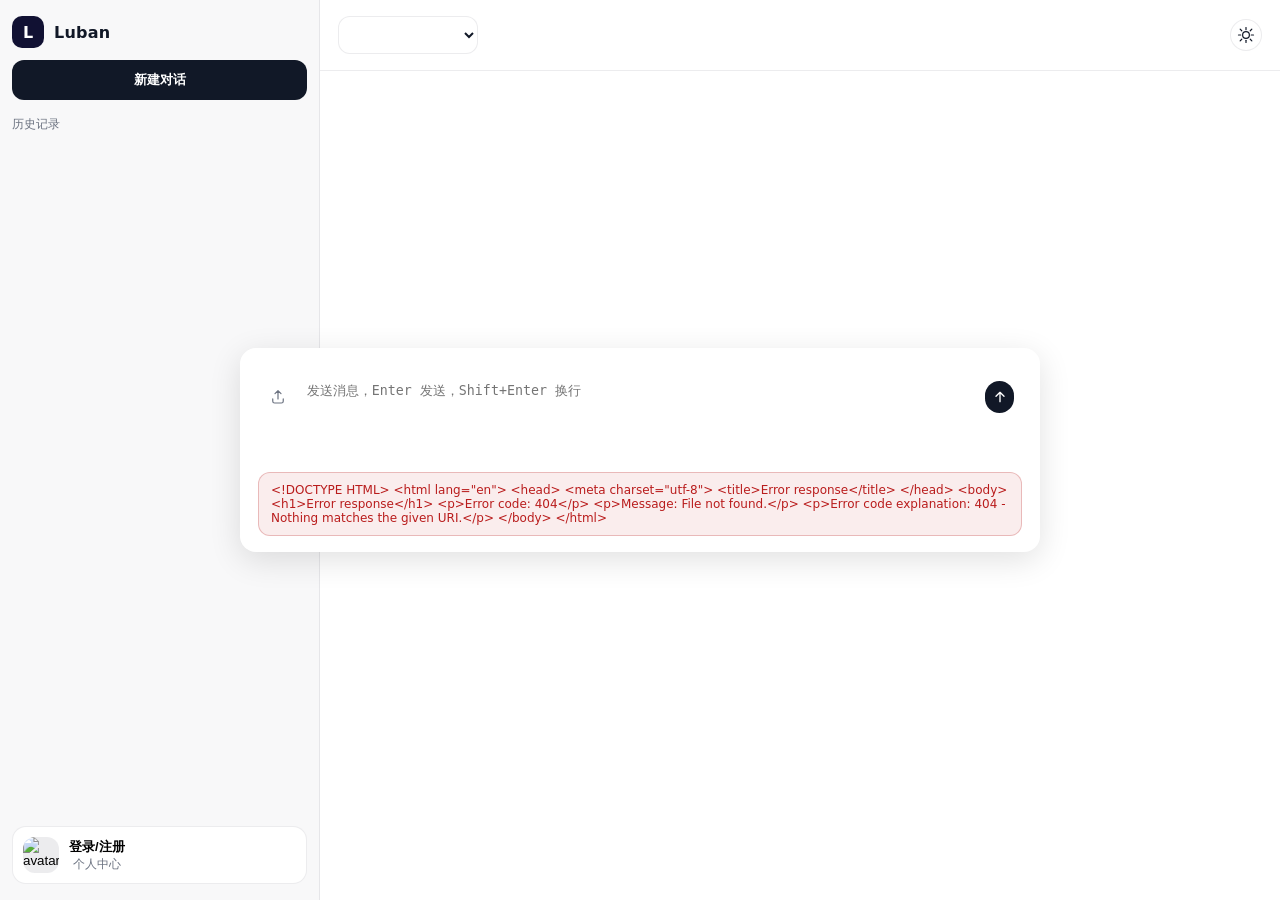
==== frontend/index.html @ cbc830c3 "feat: 添加完整前端实现并修复chat接口问题 - 添加独立的前端目录结构 - 实现响应式聊天界面 - 修复chat接口的流式响应处理 - 添加CORS支持，允许不同开发端口 - 优化API调用和" ====
<!doctype html>
<html lang="zh-CN" data-theme="light">
  <head>
    <meta charset="UTF-8" />
    <meta name="viewport" content="width=device-width, initial-scale=1.0" />
    <title>Luban Chat</title>
    <link rel="stylesheet" href="./css/style.css" />
  </head>
  <body>
    <div class="app">
      <aside class="sidebar">
        <div class="sidebar-header">
          <div class="brand">
            <div class="brand-logo">L</div>
            <div class="brand-text">
              <div class="brand-name">Luban</div>
              <!-- <div class="brand-sub">Qwen-style UI</div> -->
            </div>
          </div>

          <button id="newChatBtn" class="btn primary">新建对话</button>
        </div>

        <div class="sidebar-section">
          <div class="section-title">历史记录</div>
          <div id="sessionsList" class="sessions"></div>
        </div>

        <div class="sidebar-footer">
          <button id="meBtn" class="me">
            <img id="meAvatar" class="me-avatar" alt="avatar" src="https://img.alicdn.com/imgextra/i3/O1CN01QLt9r31b7x4MN6qUL_!!6000000003419-2-tps-116-116.png" />
            <div class="me-meta">
              <div id="meName" class="me-name">登录/注册</div>
              <div class="me-sub">个人中心</div>
            </div>
          </button>
        </div>
      </aside>

      <main class="main">
        <header class="topbar">
          <div class="topbar-left">
            <div class="model-switcher">
              <select id="modelSelect" class="select model-select"></select>
            </div>
          </div>
          <div class="topbar-right">
            <button
              id="themeToggle"
              class="icon-btn"
              type="button"
              aria-label="切换背景模式"
            >
              <svg class="icon-sun" viewBox="0 0 24 24" aria-hidden="true">
                <circle cx="12" cy="12" r="4.5" />
                <g stroke-linecap="round">
                  <line x1="12" y1="2" x2="12" y2="5" />
                  <line x1="12" y1="19" x2="12" y2="22" />
                  <line x1="4.22" y1="4.22" x2="6.34" y2="6.34" />
                  <line x1="17.66" y1="17.66" x2="19.78" y2="19.78" />
                  <line x1="2" y1="12" x2="5" y2="12" />
                  <line x1="19" y1="12" x2="22" y2="12" />
                  <line x1="4.22" y1="19.78" x2="6.34" y2="17.66" />
                  <line x1="17.66" y1="6.34" x2="19.78" y2="4.22" />
                </g>
              </svg>
            </button>
          </div>
        </header>

        <section id="messages" class="messages"></section>

        <section class="composer">
          <div class="composer-shell">
            <label class="upload-btn" aria-label="上传图片或视频">
              <input id="fileInput" type="file" accept="image/*,video/*" />
              <svg class="icon-upload" viewBox="0 0 24 24" aria-hidden="true">
                <path
                  d="M12 3.5v11m0-11L8 7.5m4-4 4 4M5 14.5v3a2.5 2.5 0 0 0 2.5 2.5h9A2.5 2.5 0 0 0 19 17.5v-3"
                  fill="none"
                  stroke-width="1.6"
                  stroke-linecap="round"
                  stroke-linejoin="round"
                />
              </svg>
            </label>
            <textarea
              id="prompt"
              class="textarea"
              rows="2"
              placeholder="发送消息，Enter 发送，Shift+Enter 换行"
            ></textarea>
            <button id="sendBtn" class="icon-btn send-btn" type="button" aria-label="发送">
              <svg class="icon-send" viewBox="0 0 24 24" aria-hidden="true">
                <path
                  d="M12 19V5M12 5l6 6M12 5l-6 6"
                  fill="none"
                  stroke="currentColor"
                  stroke-width="2"
                  stroke-linecap="round"
                  stroke-linejoin="round"
                />
              </svg>
            </button>
          </div>
          <div id="attachments" class="attachments"></div>
          <div id="errorBar" class="error-bar hidden"></div>
        </section>
      </main>
    </div>

    <!-- Login/Register Modal -->
    <dialog id="authDialog" class="dialog auth-dialog">
      <div class="dialog-header">
        <div class="dialog-title">登录 / 注册</div>
        <button id="authClose" class="btn ghost" type="button">关闭</button>
      </div>
      <div class="dialog-body">
        <!-- Tabs -->
        <div class="auth-tabs">
          <button class="auth-tab active" data-tab="login">登录</button>
          <button class="auth-tab" data-tab="register">注册</button>
        </div>

        <!-- Login Form -->
        <form id="loginForm" class="auth-form">
          <div class="form-group">
            <label for="loginEmail">邮箱</label>
            <input type="email" id="loginEmail" required placeholder="请输入邮箱">
          </div>
          <div class="form-group">
            <label for="loginPassword">密码</label>
            <input type="password" id="loginPassword" required placeholder="请输入密码">
          </div>
          <button type="submit" class="btn primary">登录</button>
        </form>

        <!-- Register Form -->
        <form id="registerForm" class="auth-form hidden">
          <div class="form-group">
            <label for="registerName">姓名</label>
            <input type="text" id="registerName" required placeholder="请输入姓名">
          </div>
          <div class="form-group">
            <label for="registerEmail">邮箱</label>
            <input type="email" id="registerEmail" required placeholder="请输入邮箱">
          </div>
          <div class="form-group">
            <label for="registerPassword">密码</label>
            <input type="password" id="registerPassword" required placeholder="请输入密码">
            <div class="password-strength" id="passwordStrength">
              <div class="strength-bar"></div>
              <span class="strength-text"></span>
            </div>
            <small class="password-hint">至少6位，建议包含字母和数字</small>
          </div>
          <button type="submit" class="btn primary">注册</button>
        </form>
      </div>
    </dialog>

    <dialog id="meDialog" class="dialog">
      <div class="dialog-header">
        <div class="dialog-title">个人信息</div>
        <button id="meClose" class="btn ghost" type="button">关闭</button>
      </div>
      <div class="dialog-body">
        <div class="me-card">
          <img id="meAvatar2" class="me-avatar-lg" alt="avatar" />
          <div>
            <div id="meName2" class="me-name-lg">-</div>
            <div id="meId" class="me-id">-</div>
          </div>
        </div>
        <div class="dialog-footer">
          <button id="logoutBtn" class="btn secondary logout-btn">
            <svg class="icon-logout" viewBox="0 0 24 24" aria-hidden="true">
              <path
                d="M16 17v-3h4a2 2 0 0 0 2-2V6a2 2 0 0 0-2-2h-4v3l-4-4 4-4v3h4a4 4 0 0 1 4 4v6a4 4 0 0 1-4 4h-4z"
                fill="none"
                stroke="currentColor"
                stroke-width="2"
                stroke-linecap="round"
                stroke-linejoin="round"
              />
              <path
                d="M9 21H5a2 2 0 0 1-2-2V5a2 2 0 0 1 2-2h4"
                fill="none"
                stroke="currentColor"
                stroke-width="2"
                stroke-linecap="round"
                stroke-linejoin="round"
              />
            </svg>
            退出登录
          </button>
        </div>
      </div>
    </dialog>

    <script src="./js/app.js"></script>
  </body>
</html>
---- frontend/css/style.css ----
:root {
  --bg-primary: #ffffff;
  --bg-sidebar: #f8f8f9;
  --bg-elevated: #ffffff;
  --text-primary: #111827;
  --text-secondary: #6b7280;
  --border: rgba(17, 24, 39, 0.08);
  --shadow: 0 10px 30px rgba(0, 0, 0, 0.08);
  --brand: #111133;
  --primary: #111827;
  --primary-2: #1f2937;
  --bubble-user: #111827;
  --bubble-assistant: #f3f4f6;
  --bubble-user-text: #ffffff;
  --bubble-assistant-text: #111827;
  --danger: #b91c1c;
}

html[data-theme="dark"] {
  --bg-primary: #151515;
  --bg-sidebar: #0f0f0f;
  --bg-elevated: #1b1b1b;
  --text-primary: #f3f4f6;
  --text-secondary: #9ca3af;
  --border: rgba(255, 255, 255, 0.08);
  --shadow: 0 10px 30px rgba(0, 0, 0, 0.5);
  --brand: #f3f4f6;
  --primary: #f3f4f6;
  --primary-2: #d1d5db;
  --bubble-user: #f3f4f6;
  --bubble-assistant: #262626;
  --bubble-user-text: #111827;
  --bubble-assistant-text: #f3f4f6;
  --danger: #fca5a5;
}

* {
  box-sizing: border-box;
}

body {
  margin: 0;
  background: var(--bg-primary);
  color: var(--text-primary);
  font-family: ui-sans-serif, system-ui, -apple-system, Segoe UI, Roboto, Helvetica,
    Arial, "Apple Color Emoji", "Segoe UI Emoji";
}

.app {
  display: grid;
  grid-template-columns: 320px 1fr;
  height: 100vh;
}

.sidebar {
  background: var(--bg-sidebar);
  border-right: 1px solid var(--border);
  display: flex;
  flex-direction: column;
  padding: 16px 12px;
  gap: 16px;
}

.sidebar-header {
  display: grid;
  gap: 12px;
}

.brand {
  display: flex;
  align-items: center;
  gap: 10px;
}

.brand-logo {
  width: 32px;
  height: 32px;
  border-radius: 10px;
  background: var(--brand);
  color: var(--bg-primary);
  display: grid;
  place-items: center;
  font-weight: 800;
}

.brand-name {
  font-weight: 700;
  letter-spacing: 0.2px;
}

.brand-sub {
  font-size: 12px;
  color: var(--text-secondary);
}

.sidebar-section {
  display: grid;
  gap: 10px;
  min-height: 0;
}

.section-title {
  font-size: 12px;
  color: var(--text-secondary);
}

.sessions {
  display: grid;
  gap: 8px;
  overflow: auto;
  padding-right: 2px;
}

.session-item {
  border: 1px solid var(--border);
  background: var(--bg-elevated);
  border-radius: 12px;
  padding: 10px 10px;
  display: grid;
  gap: 4px;
  cursor: pointer;
}
.session-item:hover {
  box-shadow: var(--shadow);
}
.session-item.active {
  outline: 2px solid rgba(99, 102, 241, 0.35);
}
.session-title {
  font-size: 13px;
  font-weight: 600;
  overflow: hidden;
  text-overflow: ellipsis;
  white-space: nowrap;
}
.session-meta {
  font-size: 12px;
  color: var(--text-secondary);
}

.sidebar-footer {
  margin-top: auto;
  display: grid;
  gap: 12px;
}

.me {
  border: 1px solid var(--border);
  background: var(--bg-elevated);
  border-radius: 14px;
  padding: 10px;
  display: flex;
  gap: 10px;
  align-items: center;
  cursor: pointer;
}
.me:hover {
  box-shadow: var(--shadow);
}
.me-avatar {
  width: 36px;
  height: 36px;
  border-radius: 12px;
  object-fit: cover;
  background: var(--border);
}
.me-name {
  font-weight: 700;
  font-size: 13px;
}
.me-sub {
  font-size: 12px;
  color: var(--text-secondary);
}

.main {
  display: grid;
  grid-template-rows: auto 1fr auto;
  min-width: 0;
}

.main.empty .messages {
  display: flex;
  flex-direction: column;
  align-items: center;
  justify-content: center;
  height: 100%;
  padding: 20px;
}

.main.empty .composer {
  position: absolute;
  left: 50%;
  top: 50%;
  transform: translate(-50%, -50%);
  width: calc(100% - 36px);
  max-width: 800px;
  border: none;
  border-radius: 16px;
  box-shadow: 0 8px 32px rgba(0, 0, 0, 0.12);
  padding: 20px 18px 16px;
  background: var(--bg-elevated);
  backdrop-filter: blur(10px);
}

.main.empty .greeting {
  text-align: center;
  margin-bottom: 20px;
  font-size: 18px;
  font-weight: 600;
  color: var(--text-primary);
  letter-spacing: 0.5px;
  opacity: 0.9;
  position: relative;
  padding: 0 20px;
}

.main.empty .greeting::before,
.main.empty .greeting::after {
  content: "";
  position: absolute;
  top: 50%;
  width: 40px;
  height: 1px;
  background: linear-gradient(to right, transparent, var(--border), transparent);
}

.main.empty .greeting::before {
  right: 100%;
  margin-right: 15px;
}

.main.empty .greeting::after {
  left: 100%;
  margin-left: 15px;
}

.main.empty .composer::before {
  display: none;
}

.topbar {
  display: flex;
  justify-content: space-between;
  align-items: center;
  gap: 12px;
  padding: 16px 18px;
  border-bottom: 1px solid var(--border);
}
.topbar-right {
  display: inline-flex;
  align-items: center;
  gap: 10px;
}
.current-title {
  font-weight: 750;
}
.current-meta {
  font-size: 12px;
  color: var(--text-secondary);
}

.icon-btn {
  width: 32px;
  height: 32px;
  border-radius: 999px;
  border: 1px solid var(--border);
  background: var(--bg-elevated);
  display: grid;
  place-items: center;
  padding: 0;
  cursor: pointer;
  transition: all 0.2s ease;
}
.send-btn {
  background: #111827;
  border-color: transparent;
  color: var(--bg-primary);
}
.send-btn:not(:disabled):hover {
  background: #1f2937;
}
.send-btn:disabled {
  background: #e5e7eb;
  color: #6b7280;
  cursor: not-allowed;
  opacity: 0.5;
}
.icon-send {
  width: 16px;
  height: 16px;
}
.icon-sun {
  width: 18px;
  height: 18px;
  fill: none;
  stroke: var(--text-primary);
  stroke-width: 1.6;
}

.model-switcher {
  display: inline-flex;
  align-items: center;
  gap: 6px;
}
.model-label {
  font-size: 12px;
  color: var(--text-secondary);
}
.model-select {
  min-width: 140px;
  font-size: 12px;
}
.model-select:focus {
  outline: none;
}

.messages {
  padding: 24px 18px;
  overflow: auto;
  display: grid;
  gap: 20px;
  scroll-behavior: smooth;
  align-content: flex-start;
  transition: all 0.3s ease;
}

.msg {
  display: flex;
  align-items: flex-start;
  gap: 8px;
}
.msg.user {
  justify-content: flex-end;
  flex-direction: row-reverse;
}
.bubble {
  max-width: min(760px, 92%);
  padding: 14px 18px;
  border-radius: 18px;
  border: none;
  white-space: pre-wrap;
  line-height: 1.5;
  font-size: 15px;
  box-shadow: 0 2px 8px rgba(0, 0, 0, 0.05);
  transition: box-shadow 0.2s ease;
}
.msg.user .bubble {
  background: var(--bubble-user);
  color: var(--bubble-user-text);
  margin-left: auto;
  border-radius: 18px 18px 4px 18px;
}
.msg.assistant .bubble {
  background: var(--bubble-assistant);
  color: var(--bubble-assistant-text);
  margin-right: auto;
  border-radius: 18px 18px 18px 4px;
}
.msg.user .bubble:hover,
.msg.assistant .bubble:hover {
  box-shadow: 0 4px 12px rgba(0, 0, 0, 0.1);
}
.msg-meta {
  display: none;
}

.composer {
  border-top: 1px solid var(--border);
  padding: 12px 18px 14px;
  background: linear-gradient(
    to bottom,
    rgba(255, 255, 255, 0),
    rgba(255, 255, 255, 0.25)
  );
}
.main.empty .composer {
  border-top: none;
}
html[data-theme="dark"] .composer {
  background: linear-gradient(to bottom, rgba(0, 0, 0, 0), rgba(0, 0, 0, 0.25));
}

.composer-shell {
  display: flex;
  align-items: center;
  gap: 10px;
  border-radius: 18px;
  border: 1px solid var(--border);
  padding: 6px 8px 6px 6px;
  background: var(--bg-elevated);
}
.main.empty .composer-shell {
  border: none;
}

.textarea {
  width: 100%;
  border-radius: 16px;
  border: none;
  padding: 8px 4px;
  background: transparent;
  color: var(--text-primary);
  resize: none;
  outline: none;
  min-height: 44px;
}

.select {
  width: 100%;
  border-radius: 12px;
  border: 1px solid var(--border);
  padding: 10px 10px;
  background: var(--bg-elevated);
  color: var(--text-primary);
}

.btn {
  border: 1px solid var(--border);
  background: var(--bg-elevated);
  color: var(--text-primary);
  border-radius: 12px;
  padding: 10px 12px;
  cursor: pointer;
  font-weight: 650;
}
.btn.primary {
  background: var(--primary);
  border-color: transparent;
  color: var(--bg-primary);
}
html[data-theme="dark"] .btn.primary {
  background: var(--primary);
  color: #111827;
}

html[data-theme="dark"] .send-btn {
  background: #f3f4f6;
  color: #111827;
}
html[data-theme="dark"] .send-btn:not(:disabled):hover {
  background: #e5e7eb;
}
html[data-theme="dark"] .send-btn:disabled {
  background: #374151;
  color: #9ca3af;
  opacity: 0.5;
}
.btn.ghost {
  background: transparent;
}

.upload-btn {
  width: 32px;
  height: 32px;
  border-radius: 999px;
  border: none;
  cursor: pointer;
  user-select: none;
  display: grid;
  place-items: center;
  background: transparent;
}
.upload-btn input {
  display: none;
}
.icon-upload {
  width: 18px;
  height: 18px;
  stroke: var(--text-secondary);
}

.attachments {
  display: flex;
  gap: 8px;
  flex-wrap: wrap;
  min-height: 28px;
  margin-top: 8px;
}
.att {
  font-size: 12px;
  border: 1px solid var(--border);
  padding: 6px 8px;
  border-radius: 999px;
  background: var(--bg-elevated);
}

.error-bar {
  margin-top: 10px;
  padding: 10px 12px;
  border-radius: 12px;
  border: 1px solid rgba(185, 28, 28, 0.25);
  background: rgba(185, 28, 28, 0.08);
  color: var(--danger);
  font-size: 12px;
}
.hidden {
  display: none;
}

.dialog {
  width: min(520px, 92vw);
  border: 1px solid var(--border);
  border-radius: 16px;
  padding: 0;
  background: var(--bg-elevated);
  color: var(--text-primary);
  box-shadow: var(--shadow);
}
.dialog::backdrop {
  background: rgba(0, 0, 0, 0.35);
}
.dialog-header {
  display: flex;
  align-items: center;
  justify-content: space-between;
  padding: 14px 14px;
  border-bottom: 1px solid var(--border);
}
.dialog-title {
  font-weight: 800;
}
.dialog-body {
  padding: 14px 14px;
}
.me-card {
  display: flex;
  gap: 14px;
  align-items: center;
}
.me-avatar-lg {
  width: 64px;
  height: 64px;
  border-radius: 18px;
  object-fit: cover;
  background: var(--border);
}
.me-name-lg {
  font-weight: 800;
  font-size: 16px;
}
.me-id {
  margin-top: 4px;
  font-size: 12px;
  color: var(--text-secondary);
}

.dialog-footer {
  margin-top: 16px;
  display: flex;
  justify-content: flex-end;
  padding-top: 16px;
  border-top: 1px solid var(--border);
}

.logout-btn {
  display: flex;
  align-items: center;
  gap: 8px;
  background: transparent;
  color: var(--danger);
  border-color: var(--danger);
}

.logout-btn:hover {
  background: var(--danger);
  color: var(--bg-primary);
}

.icon-logout {
  width: 18px;
  height: 18px;
}

/* Auth Modal Styles */
.auth-dialog {
  width: min(400px, 92vw) !important;
}

.auth-tabs {
  display: flex;
  gap: 8px;
  margin-bottom: 16px;
  border-bottom: 1px solid var(--border);
}

.auth-tab {
  flex: 1;
  padding: 8px;
  background: none;
  border: none;
  color: var(--text-secondary);
  font-weight: 600;
  cursor: pointer;
  position: relative;
  transition: color 0.2s;
}

.auth-tab.active {
  color: var(--primary);
}

.auth-tab.active::after {
  content: "";
  position: absolute;
  bottom: -1px;
  left: 0;
  right: 0;
  height: 2px;
  background: var(--primary);
}

.auth-form {
  display: flex;
  flex-direction: column;
  gap: 12px;
}

.form-group {
  display: flex;
  flex-direction: column;
  gap: 4px;
}

.form-group label {
  font-weight: 600;
  font-size: 14px;
}

.form-group input {
  padding: 8px 12px;
  border: 1px solid var(--border);
  border-radius: 8px;
  background: var(--bg-primary);
  color: var(--text-primary);
  font-size: 14px;
  transition: border-color 0.2s;
}

.form-group input:focus {
  outline: none;
  border-color: var(--primary);
}

/* Password Strength Indicator */
.password-strength {
  margin-top: 4px;
  width: 100%;
  height: 4px;
  background: var(--border);
  border-radius: 2px;
  overflow: hidden;
  position: relative;
}

.strength-bar {
  height: 100%;
  width: 0;
  transition: all 0.3s ease;
  border-radius: 2px;
}

.strength-bar.weak {
  width: 33%;
  background: #f87171;
}

.strength-bar.medium {
  width: 66%;
  background: #fbbf24;
}

.strength-bar.strong {
  width: 100%;
  background: #4ade80;
}

.strength-text {
  font-size: 12px;
  margin-top: 4px;
  transition: color 0.3s ease;
}

.strength-text.weak {
  color: #f87171;
}

.strength-text.medium {
  color: #fbbf24;
}

.strength-text.strong {
  color: #4ade80;
}

.password-hint {
  font-size: 12px;
  color: var(--text-secondary);
  margin-top: 4px;
}

.hidden {
  display: none !important;
}

@media (max-width: 900px) {
  .app {
    grid-template-columns: 1fr;
  }
  .sidebar {
    display: none;
  }
}
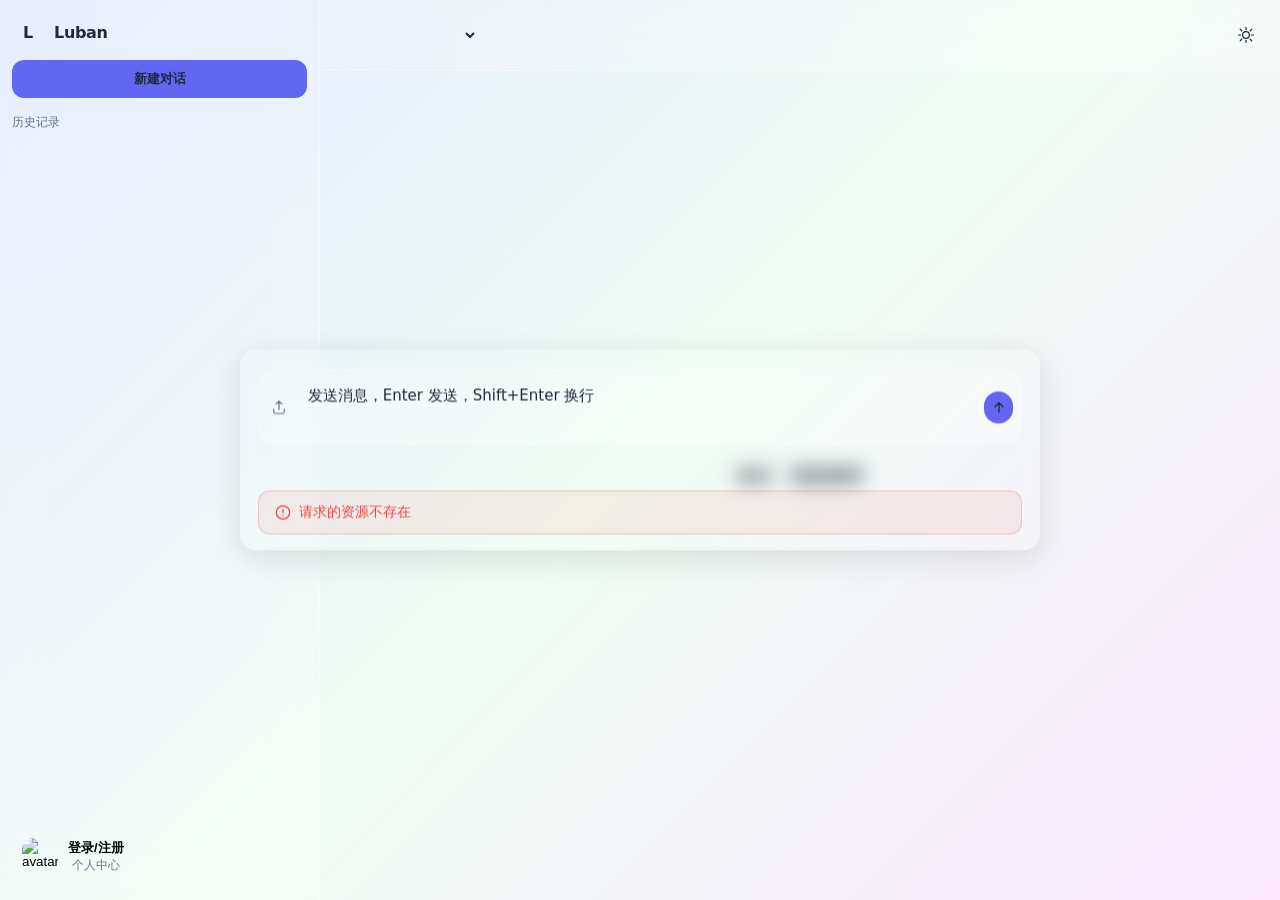
==== commit ee37e426: "feat: add admin panel and refactor API response structure - Add admin authentication system with log" ====
--- a/frontend/index.html
+++ b/frontend/index.html
@@ -198,7 +198,7 @@
       </div>
     </dialog>
 
-    <script src="./js/app.js"></script>
+    <script src="./js/app.js?v=1.0.0"></script>
   </body>
 </html>
 
--- a/frontend/css/style.css
+++ b/frontend/css/style.css
@@ -1,41 +1,367 @@
 :root {
-  --bg-primary: #ffffff;
-  --bg-sidebar: #f8f8f9;
-  --bg-elevated: #ffffff;
-  --text-primary: #111827;
-  --text-secondary: #6b7280;
-  --border: rgba(17, 24, 39, 0.08);
-  --shadow: 0 10px 30px rgba(0, 0, 0, 0.08);
-  --brand: #111133;
-  --primary: #111827;
-  --primary-2: #1f2937;
-  --bubble-user: #111827;
-  --bubble-assistant: #f3f4f6;
-  --bubble-user-text: #ffffff;
-  --bubble-assistant-text: #111827;
-  --danger: #b91c1c;
+  /* Colors - Light Mode */
+  --bg-primary: linear-gradient(135deg, #e0e7ff 0%, #f0fdf4 50%, #fae8ff 100%);
+  --glass-bg: rgba(255, 255, 255, 0.25);
+  --glass-border: rgba(255, 255, 255, 0.4);
+  --text-primary: #1e293b;
+  --text-secondary: #64748b;
+  --primary: #6366f1;
+  --primary-glow: rgba(99, 102, 241, 0.4);
+  --danger: #ef4444;
+  --danger-bg: rgba(239, 68, 68, 0.08);
+  --danger-border: rgba(239, 68, 68, 0.25);
+  --warning: #f59e0b;
+  --warning-dark: #d97706;
+  --warning-bg: rgba(245, 158, 11, 0.08);
+  --success: #22c55e;
+  --bg-sidebar: rgba(255, 255, 255, 0.15);
+
+  /* Message Bubble Colors */
+  --bubble-user: linear-gradient(135deg, #6366f1, #8b5cf6);
+  --bubble-assistant: rgba(255, 255, 255, 0.5);
+
+  /* Glass Effects */
+  --glass-blur: 20px;
+  --glass-blur-heavy: 40px;
+  --glass-radius: 20px;
+  --glass-shadow: 0 8px 32px rgba(0, 0, 0, 0.1);
+  --glass-shadow-glow: 0 8px 32px rgba(99, 102, 241, 0.15);
+
+  /* Transitions */
+  --transition-fast: 150ms ease;
+  --transition-base: 200ms ease;
+  --transition-slow: 300ms cubic-bezier(0.16, 1, 0.3, 1);
+
+  /* Focus Ring */
+  --focus-ring: 2px solid var(--primary);
+  --focus-offset: 2px;
+}
+
+/* Animations */
+@keyframes slideDown {
+  from {
+    opacity: 0;
+    transform: translateY(-10px);
+  }
+  to {
+    opacity: 1;
+    transform: translateY(0);
+  }
 }
 
 html[data-theme="dark"] {
-  --bg-primary: #151515;
-  --bg-sidebar: #0f0f0f;
-  --bg-elevated: #1b1b1b;
-  --text-primary: #f3f4f6;
-  --text-secondary: #9ca3af;
-  --border: rgba(255, 255, 255, 0.08);
-  --shadow: 0 10px 30px rgba(0, 0, 0, 0.5);
-  --brand: #f3f4f6;
-  --primary: #f3f4f6;
-  --primary-2: #d1d5db;
-  --bubble-user: #f3f4f6;
-  --bubble-assistant: #262626;
-  --bubble-user-text: #111827;
-  --bubble-assistant-text: #f3f4f6;
-  --danger: #fca5a5;
+  /* Colors - Dark Mode */
+  --bg-primary: linear-gradient(135deg, #0f172a 0%, #1e1b4b 50%, #172554 100%);
+  --glass-bg: rgba(30, 41, 59, 0.4);
+  --glass-border: rgba(255, 255, 255, 0.1);
+  --text-primary: #f1f5f9;
+  --text-secondary: #94a3b8;
+  --primary: #818cf8;
+  --primary-glow: rgba(129, 140, 248, 0.5);
+  --danger: #f87171;
+  --danger-bg: rgba(248, 113, 113, 0.08);
+  --danger-border: rgba(248, 113, 113, 0.25);
+  --warning: #fbbf24;
+  --warning-dark: #f59e0b;
+  --warning-bg: rgba(251, 191, 36, 0.08);
+  --success: #4ade80;
+  --bg-sidebar: rgba(30, 41, 59, 0.3);
+
+  /* Message Bubble Colors - Dark Mode */
+  --bubble-user: linear-gradient(135deg, #4f46e5, #7c3aed);
+  --bubble-assistant: rgba(51, 65, 85, 0.5);
+}
+
+/* Glass Panel Base Classes */
+.glass {
+  background: var(--glass-bg);
+  backdrop-filter: blur(var(--glass-blur));
+  -webkit-backdrop-filter: blur(var(--glass-blur));
+  border: 1px solid var(--glass-border);
+  border-radius: var(--glass-radius);
+  box-shadow: var(--glass-shadow);
+}
+
+/* Glass Variants */
+.glass-default {
+  background: var(--glass-bg);
+  backdrop-filter: blur(var(--glass-blur));
+  -webkit-backdrop-filter: blur(var(--glass-blur));
+  border: 1px solid var(--glass-border);
+  border-radius: var(--glass-radius);
+  box-shadow: var(--glass-shadow);
+}
+
+.glass-elevated {
+  background: var(--glass-bg);
+  backdrop-filter: blur(var(--glass-blur-heavy));
+  -webkit-backdrop-filter: blur(var(--glass-blur-heavy));
+  border: 1px solid var(--glass-border);
+  border-radius: var(--glass-radius);
+  box-shadow: 0 8px 32px rgba(0, 0, 0, 0.2);
+}
+
+.glass-card {
+  background: var(--glass-bg);
+  backdrop-filter: blur(var(--glass-blur));
+  -webkit-backdrop-filter: blur(var(--glass-blur));
+  border: 1px solid var(--glass-border);
+  border-radius: var(--glass-radius);
+  box-shadow: var(--glass-shadow);
+  padding: 1.5rem;
+  transition: transform var(--transition-base), box-shadow var(--transition-base);
+}
+
+.glass-panel {
+  background: var(--glass-bg);
+  backdrop-filter: blur(var(--glass-blur));
+  -webkit-backdrop-filter: blur(var(--glass-blur));
+  border: 1px solid var(--glass-border);
+  border-radius: var(--glass-radius);
+  box-shadow: var(--glass-shadow);
+  padding: 1rem;
+  transition: all var(--transition-base);
+}
+
+/* Glass Interaction States */
+.glass:hover {
+  border-color: var(--glass-border-hover, rgba(255, 255, 255, 0.6));
+  box-shadow: 0 8px 32px rgba(0, 0, 0, 0.15);
+}
+
+.glass:active {
+  transform: scale(0.98);
+}
+
+/* Glass Utility Classes */
+.glass-sm {
+  padding: 0.5rem;
+  border-radius: 12px;
+}
+
+.glass-md {
+  padding: 1rem;
+  border-radius: 16px;
+}
+
+.glass-lg {
+  padding: 2rem;
+  border-radius: 24px;
+}
+
+/* Glass Focus States */
+.glass:focus-within {
+  outline: var(--focus-ring);
+  outline-offset: var(--focus-offset);
+}
+
+.glass:focus {
+  outline: var(--focus-ring);
+  outline-offset: var(--focus-offset);
+}
+
+/* Focus Ring System */
+:focus {
+  outline: 2px solid var(--primary);
+  outline-offset: 2px;
+}
+
+:focus:not(:focus-visible) {
+  outline: none;
+}
+
+:focus-visible {
+  outline: 2px solid var(--primary);
+  outline-offset: 2px;
+}
+
+/* Focus Ring Utilities */
+.focus-ring {
+  position: relative;
+}
+
+.focus-ring:focus {
+  outline: none;
+}
+
+.focus-ring::before {
+  content: "";
+  position: absolute;
+  inset: -2px;
+  border-radius: inherit;
+  border: 2px solid var(--primary);
+  opacity: 0;
+  transition: opacity var(--transition-base);
+  pointer-events: none;
+}
+
+.focus-ring:focus::before {
+  opacity: 1;
+}
+
+/* Button Focus States */
+.btn:focus {
+  outline: none;
+  box-shadow: 0 0 0 3px var(--primary-glow);
+}
+
+.btn:focus-visible {
+  outline: 2px solid var(--primary);
+  outline-offset: 2px;
+}
+
+/* Input Focus States */
+input:focus,
+textarea:focus,
+select:focus {
+  outline: none;
+  border-color: var(--primary);
+  box-shadow: 0 0 0 3px var(--primary-glow);
+}
+
+input:focus-visible,
+textarea:focus-visible,
+select:focus-visible {
+  outline: 2px solid var(--primary);
+  outline-offset: 2px;
+}
+
+/* Interactive Element Focus States */
+button:focus,
+a:focus {
+  outline: none;
+}
+
+button:focus-visible,
+a:focus-visible {
+  outline: 2px solid var(--primary);
+  outline-offset: 2px;
 }
 
 * {
   box-sizing: border-box;
+}
+
+/* Focus Styles - Accessibility */
+*:focus-visible {
+  outline: 2px solid var(--primary);
+  outline-offset: 2px;
+}
+
+/* High Contrast Mode Support */
+@media (prefers-contrast: high) {
+  :root {
+    --glass-bg: rgba(0, 0, 0, 0.9);
+    --glass-border: #000000;
+    --text-primary: #ffffff;
+    --text-secondary: #ffffff;
+    --primary: #ffffff;
+    --primary-glow: #ffffff;
+    --bg-sidebar: rgba(0, 0, 0, 0.9);
+    --bubble-assistant: rgba(0, 0, 0, 0.9);
+  }
+
+  html[data-theme="dark"] {
+    --glass-bg: rgba(255, 255, 255, 0.95);
+    --glass-border: #ffffff;
+    --text-primary: #000000;
+    --text-secondary: #000000;
+    --primary: #000000;
+    --primary-glow: #000000;
+    --bg-sidebar: rgba(255, 255, 255, 0.95);
+    --bubble-assistant: rgba(255, 255, 255, 0.95);
+  }
+
+  /* Enhanced Focus Styles for High Contrast */
+  *:focus {
+    outline: 3px solid #ffffff;
+    outline-offset: 2px;
+  }
+
+  *:focus-visible {
+    outline: 3px solid #ffffff;
+    outline-offset: 2px;
+  }
+
+  .btn:focus,
+  .btn:focus-visible {
+    outline: 3px solid #ffffff;
+    outline-offset: 2px;
+    box-shadow: none;
+  }
+
+  input:focus,
+  textarea:focus,
+  select:focus,
+  input:focus-visible,
+  textarea:focus-visible,
+  select:focus-visible {
+    outline: 3px solid #ffffff;
+    outline-offset: 2px;
+    box-shadow: none;
+    border-color: #ffffff;
+  }
+
+  button:focus,
+  a:focus,
+  button:focus-visible,
+  a:focus-visible {
+    outline: 3px solid #ffffff;
+    outline-offset: 2px;
+  }
+
+  /* Glass Elements in High Contrast */
+  .glass,
+  .glass-default,
+  .glass-elevated,
+  .glass-card,
+  .glass-panel {
+    background: var(--glass-bg);
+    border: 2px solid var(--glass-border);
+    box-shadow: none;
+  }
+
+  /* Remove transparency for better readability */
+  .sidebar,
+  .topbar,
+  .composer {
+    background: var(--glass-bg);
+    border: 2px solid var(--glass-border);
+  }
+}
+
+/* Reduced Motion Support */
+@media (prefers-reduced-motion: reduce) {
+  *,
+  *::before,
+  *::after {
+    animation-duration: 0.01ms !important;
+    animation-iteration-count: 1 !important;
+    transition-duration: 0.01ms !important;
+    scroll-behavior: auto !important;
+  }
+
+  /* Remove animations */
+  .btn {
+    transition: none;
+  }
+
+  .glass {
+    transition: none;
+  }
+
+  .message {
+    animation: none;
+  }
+
+  /* Remove hover effects that cause motion */
+  .glass:hover {
+    transform: none;
+  }
+
+  .glass:active {
+    transform: none;
+  }
 }
 
 body {
@@ -44,6 +370,8 @@
   color: var(--text-primary);
   font-family: ui-sans-serif, system-ui, -apple-system, Segoe UI, Roboto, Helvetica,
     Arial, "Apple Color Emoji", "Segoe UI Emoji";
+  -webkit-font-smoothing: antialiased;
+  -moz-osx-font-smoothing: grayscale;
 }
 
 .app {
@@ -53,12 +381,27 @@
 }
 
 .sidebar {
-  background: var(--bg-sidebar);
-  border-right: 1px solid var(--border);
+  background: var(--glass-bg);
+  backdrop-filter: blur(var(--glass-blur));
+  -webkit-backdrop-filter: blur(var(--glass-blur));
+  border-right: 1px solid var(--glass-border);
   display: flex;
   flex-direction: column;
   padding: 16px 12px;
   gap: 16px;
+  transition: transform 300ms cubic-bezier(0.16, 1, 0.3, 1);
+}
+
+/* Sidebar hover effect - lift up */
+.sidebar:hover {
+  transform: translateY(-2px);
+  box-shadow: 0 12px 24px var(--glass-shadow-glow);
+}
+
+@media (prefers-reduced-motion: reduce) {
+  .sidebar:hover {
+    transform: none;
+  }
 }
 
 .sidebar-header {
@@ -76,16 +419,24 @@
   width: 32px;
   height: 32px;
   border-radius: 10px;
-  background: var(--brand);
+  background: linear-gradient(135deg, var(--brand), var(--primary-2));
   color: var(--bg-primary);
   display: grid;
   place-items: center;
   font-weight: 800;
+  box-shadow: var(--shadow-sm);
+  transition: transform var(--transition-fast), box-shadow var(--transition-fast);
+}
+
+.brand-logo:hover {
+  transform: scale(1.05);
+  box-shadow: var(--shadow-md);
 }
 
 .brand-name {
   font-weight: 700;
-  letter-spacing: 0.2px;
+  letter-spacing: -0.02em;
+  transition: color var(--transition-fast);
 }
 
 .brand-sub {
@@ -112,19 +463,41 @@
 }
 
 .session-item {
-  border: 1px solid var(--border);
-  background: var(--bg-elevated);
+  background: var(--glass-bg);
+  backdrop-filter: blur(10px);
+  -webkit-backdrop-filter: blur(10px);
+  border: 1px solid var(--glass-border);
   border-radius: 12px;
   padding: 10px 10px;
   display: grid;
   gap: 4px;
   cursor: pointer;
-}
+  transition: all var(--transition-base);
+}
+
+/* Session card hover effect - lift and glow */
 .session-item:hover {
-  box-shadow: var(--shadow);
-}
+  transform: translateY(-2px);
+  box-shadow: 0 12px 24px var(--glass-shadow-glow);
+  border-color: rgba(255, 255, 255, 0.6);
+}
+
 .session-item.active {
-  outline: 2px solid rgba(99, 102, 241, 0.35);
+  outline: 2px solid var(--primary);
+  outline-offset: 1px;
+  box-shadow: 0 0 0 4px var(--primary-glow);
+  border-color: rgba(99, 102, 241, 0.3);
+}
+
+.session-item:active {
+  transform: translateY(0);
+  box-shadow: var(--glass-shadow);
+}
+
+@media (prefers-reduced-motion: reduce) {
+  .session-item:hover {
+    transform: none;
+  }
 }
 .session-title {
   font-size: 13px;
@@ -240,12 +613,26 @@
 }
 
 .topbar {
+  background: var(--glass-bg);
+  backdrop-filter: blur(var(--glass-blur));
+  -webkit-backdrop-filter: blur(var(--glass-blur));
+  border-bottom: 1px solid var(--glass-border);
   display: flex;
   justify-content: space-between;
   align-items: center;
   gap: 12px;
   padding: 16px 18px;
-  border-bottom: 1px solid var(--border);
+}
+
+/* Top bar hover effect */
+.topbar:hover {
+  box-shadow: 0 4px 12px var(--glass-shadow-glow);
+}
+
+@media (prefers-reduced-motion: reduce) {
+  .topbar:hover {
+    box-shadow: none;
+  }
 }
 .topbar-right {
   display: inline-flex;
@@ -270,21 +657,49 @@
   place-items: center;
   padding: 0;
   cursor: pointer;
-  transition: all 0.2s ease;
+  transition: all var(--transition-fast);
+  color: var(--text-secondary);
+}
+
+.icon-btn:hover:not(:disabled) {
+  background: var(--bg-hover);
+  border-color: var(--border-hover);
+  color: var(--text-primary);
+  transform: scale(1.05);
+}
+
+.icon-btn:active:not(:disabled) {
+  transform: scale(0.95);
+}
+
+.icon-btn:disabled {
+  opacity: 0.5;
+  cursor: not-allowed;
 }
 .send-btn {
-  background: #111827;
+  background: var(--primary);
   border-color: transparent;
   color: var(--bg-primary);
-}
+  box-shadow: var(--shadow-xs);
+}
+
 .send-btn:not(:disabled):hover {
-  background: #1f2937;
-}
+  background: var(--primary-2);
+  transform: scale(1.05);
+  box-shadow: var(--shadow-sm);
+}
+
+.send-btn:active:not(:disabled) {
+  transform: scale(0.95);
+}
+
 .send-btn:disabled {
-  background: #e5e7eb;
-  color: #6b7280;
+  background: var(--text-muted);
+  color: var(--text-secondary);
   cursor: not-allowed;
   opacity: 0.5;
+  transform: none;
+  box-shadow: none;
 }
 .icon-send {
   width: 16px;
@@ -313,6 +728,13 @@
 }
 .model-select:focus {
   outline: none;
+  border-color: var(--primary);
+  box-shadow: 0 0 0 3px var(--primary-glow);
+}
+
+.model-select:focus-visible {
+  outline: 2px solid var(--primary);
+  outline-offset: 2px;
 }
 
 .messages {
@@ -342,56 +764,88 @@
   white-space: pre-wrap;
   line-height: 1.5;
   font-size: 15px;
-  box-shadow: 0 2px 8px rgba(0, 0, 0, 0.05);
-  transition: box-shadow 0.2s ease;
-}
+  box-shadow: var(--shadow-sm);
+  transition: box-shadow var(--transition-base), transform var(--transition-base);
+  animation: messageSlideIn 0.3s ease;
+}
+
+@keyframes messageSlideIn {
+  from {
+    opacity: 0;
+    transform: translateY(10px);
+  }
+  to {
+    opacity: 1;
+    transform: translateY(0);
+  }
+}
+
 .msg.user .bubble {
   background: var(--bubble-user);
   color: var(--bubble-user-text);
   margin-left: auto;
   border-radius: 18px 18px 4px 18px;
 }
+
 .msg.assistant .bubble {
   background: var(--bubble-assistant);
   color: var(--bubble-assistant-text);
   margin-right: auto;
   border-radius: 18px 18px 18px 4px;
 }
+
 .msg.user .bubble:hover,
 .msg.assistant .bubble:hover {
-  box-shadow: 0 4px 12px rgba(0, 0, 0, 0.1);
+  box-shadow: var(--shadow-md);
 }
 .msg-meta {
   display: none;
 }
 
 .composer {
-  border-top: 1px solid var(--border);
-  padding: 12px 18px 14px;
   background: linear-gradient(
     to bottom,
     rgba(255, 255, 255, 0),
-    rgba(255, 255, 255, 0.25)
+    rgba(255, 255, 255, 0.1)
   );
-}
-.main.empty .composer {
-  border-top: none;
-}
+  border-top: 1px solid var(--glass-border);
+  padding: 12px 18px 14px;
+}
+
 html[data-theme="dark"] .composer {
-  background: linear-gradient(to bottom, rgba(0, 0, 0, 0), rgba(0, 0, 0, 0.25));
+  background: linear-gradient(
+    to bottom,
+    rgba(0, 0, 0, 0),
+    rgba(0, 0, 0, 0.1)
+  );
 }
 
 .composer-shell {
+  background: var(--glass-bg);
+  backdrop-filter: blur(var(--glass-blur));
+  -webkit-backdrop-filter: blur(var(--glass-blur));
   display: flex;
   align-items: center;
   gap: 10px;
   border-radius: 18px;
-  border: 1px solid var(--border);
+  border: 1px solid var(--glass-border);
   padding: 6px 8px 6px 6px;
-  background: var(--bg-elevated);
-}
-.main.empty .composer-shell {
-  border: none;
+  transition: border-color var(--transition-fast), box-shadow var(--transition-fast);
+}
+
+.composer-shell:focus-within {
+  border-color: var(--primary);
+  box-shadow: 0 0 0 3px var(--primary-glow);
+}
+
+/* Composer hover effect */
+.composer-shell:hover {
+  border-color: rgba(99, 102, 241, 0.5);
+  box-shadow: 0 4px 12px var(--glass-shadow-glow);
+}
+
+.composer-shell:active {
+  box-shadow: var(--glass-shadow);
 }
 
 .textarea {
@@ -404,6 +858,25 @@
   resize: none;
   outline: none;
   min-height: 44px;
+  font-family: inherit;
+  font-size: 15px;
+  line-height: 1.5;
+}
+
+.textarea::placeholder {
+  color: var(--text-muted);
+}
+
+/* Remove default outline on textarea to use composer-shell focus state */
+.textarea:focus {
+  outline: none;
+  border-color: var(--primary);
+  box-shadow: 0 0 0 3px var(--primary-glow);
+}
+
+.textarea:focus-visible {
+  outline: 2px solid var(--primary);
+  outline-offset: 2px;
 }
 
 .select {
@@ -413,6 +886,16 @@
   padding: 10px 10px;
   background: var(--bg-elevated);
   color: var(--text-primary);
+  font-family: inherit;
+  font-size: 14px;
+  cursor: pointer;
+  transition: border-color var(--transition-fast), box-shadow var(--transition-fast);
+}
+
+.select:focus {
+  outline: none;
+  border-color: var(--primary);
+  box-shadow: 0 0 0 3px var(--focus-ring);
 }
 
 .btn {
@@ -423,31 +906,66 @@
   padding: 10px 12px;
   cursor: pointer;
   font-weight: 650;
-}
+  transition: all var(--transition-fast);
+}
+
+.btn:hover:not(:disabled) {
+  background: var(--bg-hover);
+  border-color: var(--border-hover);
+  transform: translateY(-1px);
+  box-shadow: var(--shadow-xs);
+}
+
+.btn:active:not(:disabled) {
+  transform: translateY(0);
+  box-shadow: none;
+}
+
 .btn.primary {
   background: var(--primary);
   border-color: transparent;
   color: var(--bg-primary);
 }
+
+.btn.primary:hover:not(:disabled) {
+  background: var(--primary-2);
+  box-shadow: var(--shadow-sm);
+}
+
 html[data-theme="dark"] .btn.primary {
   background: var(--primary);
   color: #111827;
 }
 
+html[data-theme="dark"] .btn.primary:hover:not(:disabled) {
+  background: var(--primary-2);
+}
+
 html[data-theme="dark"] .send-btn {
-  background: #f3f4f6;
-  color: #111827;
-}
+  background: var(--primary);
+  color: var(--bg-primary);
+}
+
 html[data-theme="dark"] .send-btn:not(:disabled):hover {
-  background: #e5e7eb;
-}
+  background: var(--primary-2);
+  box-shadow: var(--shadow-sm);
+}
+
 html[data-theme="dark"] .send-btn:disabled {
-  background: #374151;
-  color: #9ca3af;
+  background: var(--text-muted);
+  color: var(--text-secondary);
   opacity: 0.5;
-}
+  transform: none;
+  box-shadow: none;
+}
+
 .btn.ghost {
   background: transparent;
+  border-color: transparent;
+}
+
+.btn.ghost:hover:not(:disabled) {
+  background: var(--bg-hover);
 }
 
 .upload-btn {
@@ -487,12 +1005,62 @@
 
 .error-bar {
   margin-top: 10px;
-  padding: 10px 12px;
+  padding: 12px 16px;
   border-radius: 12px;
-  border: 1px solid rgba(185, 28, 28, 0.25);
-  background: rgba(185, 28, 28, 0.08);
+  border: 1px solid var(--danger-border);
+  background: var(--danger-bg);
   color: var(--danger);
-  font-size: 12px;
+  font-size: 14px;
+  display: flex;
+  align-items: center;
+  gap: 8px;
+  animation: slideDown var(--transition-base);
+  transition: all var(--transition-fast);
+}
+
+.error-bar::before {
+  content: "";
+  width: 16px;
+  height: 16px;
+  min-width: 16px;
+  background: currentColor;
+  mask-image: url("data:image/svg+xml,%3Csvg xmlns='http://www.w3.org/2000/svg' viewBox='0 0 24 24' fill='none' stroke='currentColor' stroke-width='2' stroke-linecap='round' stroke-linejoin='round'%3E%3Ccircle cx='12' cy='12' r='10'%3E%3C/circle%3E%3Cline x1='12' y1='8' x2='12' y2='12'%3E%3C/line%3E%3Cline x1='12' y1='16' x2='12.01' y2='16'%3E%3C/line%3E%3C/svg%3E");
+  mask-repeat: no-repeat;
+  mask-size: contain;
+}
+
+.error-bar.error-toast {
+  position: fixed;
+  bottom: 20px;
+  right: 20px;
+  left: 20px;
+  margin-top: 0;
+  z-index: 1000;
+  box-shadow: 0 10px 25px rgba(0, 0, 0, 0.1);
+  border: 1px solid var(--danger);
+}
+
+@media (min-width: 640px) {
+  .error-bar.error-toast {
+    max-width: 400px;
+    right: auto;
+    left: auto;
+  }
+}
+
+.error-bar.error-network {
+  background: rgba(245, 158, 11, 0.08);
+  color: var(--warning, #f59e0b);
+}
+
+.error-bar.error-auth {
+  background: rgba(99, 102, 241, 0.08);
+  color: var(--primary);
+}
+
+.error-bar.error-validation {
+  background: rgba(251, 191, 36, 0.08);
+  color: var(--warning-dark, #d97706);
 }
 .hidden {
   display: none;
@@ -505,23 +1073,51 @@
   padding: 0;
   background: var(--bg-elevated);
   color: var(--text-primary);
-  box-shadow: var(--shadow);
-}
+  box-shadow: var(--shadow-lg);
+  animation: dialogFadeIn var(--transition-base);
+}
+
+@keyframes dialogFadeIn {
+  from {
+    opacity: 0;
+    transform: scale(0.95) translateY(10px);
+  }
+  to {
+    opacity: 1;
+    transform: scale(1) translateY(0);
+  }
+}
+
 .dialog::backdrop {
-  background: rgba(0, 0, 0, 0.35);
-}
+  background: rgba(0, 0, 0, 0.5);
+  backdrop-filter: blur(4px);
+  animation: backdropFadeIn var(--transition-base);
+}
+
+@keyframes backdropFadeIn {
+  from {
+    opacity: 0;
+  }
+  to {
+    opacity: 1;
+  }
+}
+
 .dialog-header {
   display: flex;
   align-items: center;
   justify-content: space-between;
-  padding: 14px 14px;
+  padding: 16px 20px;
   border-bottom: 1px solid var(--border);
 }
+
 .dialog-title {
-  font-weight: 800;
-}
+  font-weight: 700;
+  font-size: 18px;
+}
+
 .dialog-body {
-  padding: 14px 14px;
+  padding: 20px;
 }
 .me-card {
   display: flex;
@@ -560,11 +1156,19 @@
   background: transparent;
   color: var(--danger);
   border-color: var(--danger);
+  transition: all var(--transition-fast);
 }
 
 .logout-btn:hover {
   background: var(--danger);
   color: var(--bg-primary);
+  transform: translateY(-1px);
+  box-shadow: var(--shadow-xs);
+}
+
+.logout-btn:active {
+  transform: translateY(0);
+  box-shadow: none;
 }
 
 .icon-logout {
@@ -628,18 +1232,24 @@
 }
 
 .form-group input {
-  padding: 8px 12px;
+  padding: 10px 12px;
   border: 1px solid var(--border);
   border-radius: 8px;
   background: var(--bg-primary);
   color: var(--text-primary);
   font-size: 14px;
-  transition: border-color 0.2s;
+  font-family: inherit;
+  transition: border-color var(--transition-fast), box-shadow var(--transition-fast);
 }
 
 .form-group input:focus {
   outline: none;
   border-color: var(--primary);
+  box-shadow: 0 0 0 3px var(--focus-ring);
+}
+
+.form-group input::placeholder {
+  color: var(--text-muted);
 }
 
 /* Password Strength Indicator */
@@ -712,3 +1322,45 @@
   }
 }
 
+/* Custom Scrollbar */
+::-webkit-scrollbar {
+  width: 8px;
+  height: 8px;
+}
+
+::-webkit-scrollbar-track {
+  background: transparent;
+}
+
+::-webkit-scrollbar-thumb {
+  background: var(--border);
+  border-radius: 4px;
+}
+
+::-webkit-scrollbar-thumb:hover {
+  background: var(--text-muted);
+}
+
+/* Accessibility: Reduced Motion */
+@media (prefers-reduced-motion: reduce) {
+  *,
+  *::before,
+  *::after {
+    animation-duration: 0.01ms !important;
+    animation-iteration-count: 1 !important;
+    transition-duration: 0.01ms !important;
+    scroll-behavior: auto !important;
+  }
+}
+
+/* Accessibility: High Contrast */
+@media (prefers-contrast: high) {
+  :root {
+    --border: currentColor;
+  }
+
+  .bubble {
+    border: 1px solid currentColor;
+  }
+}
+
